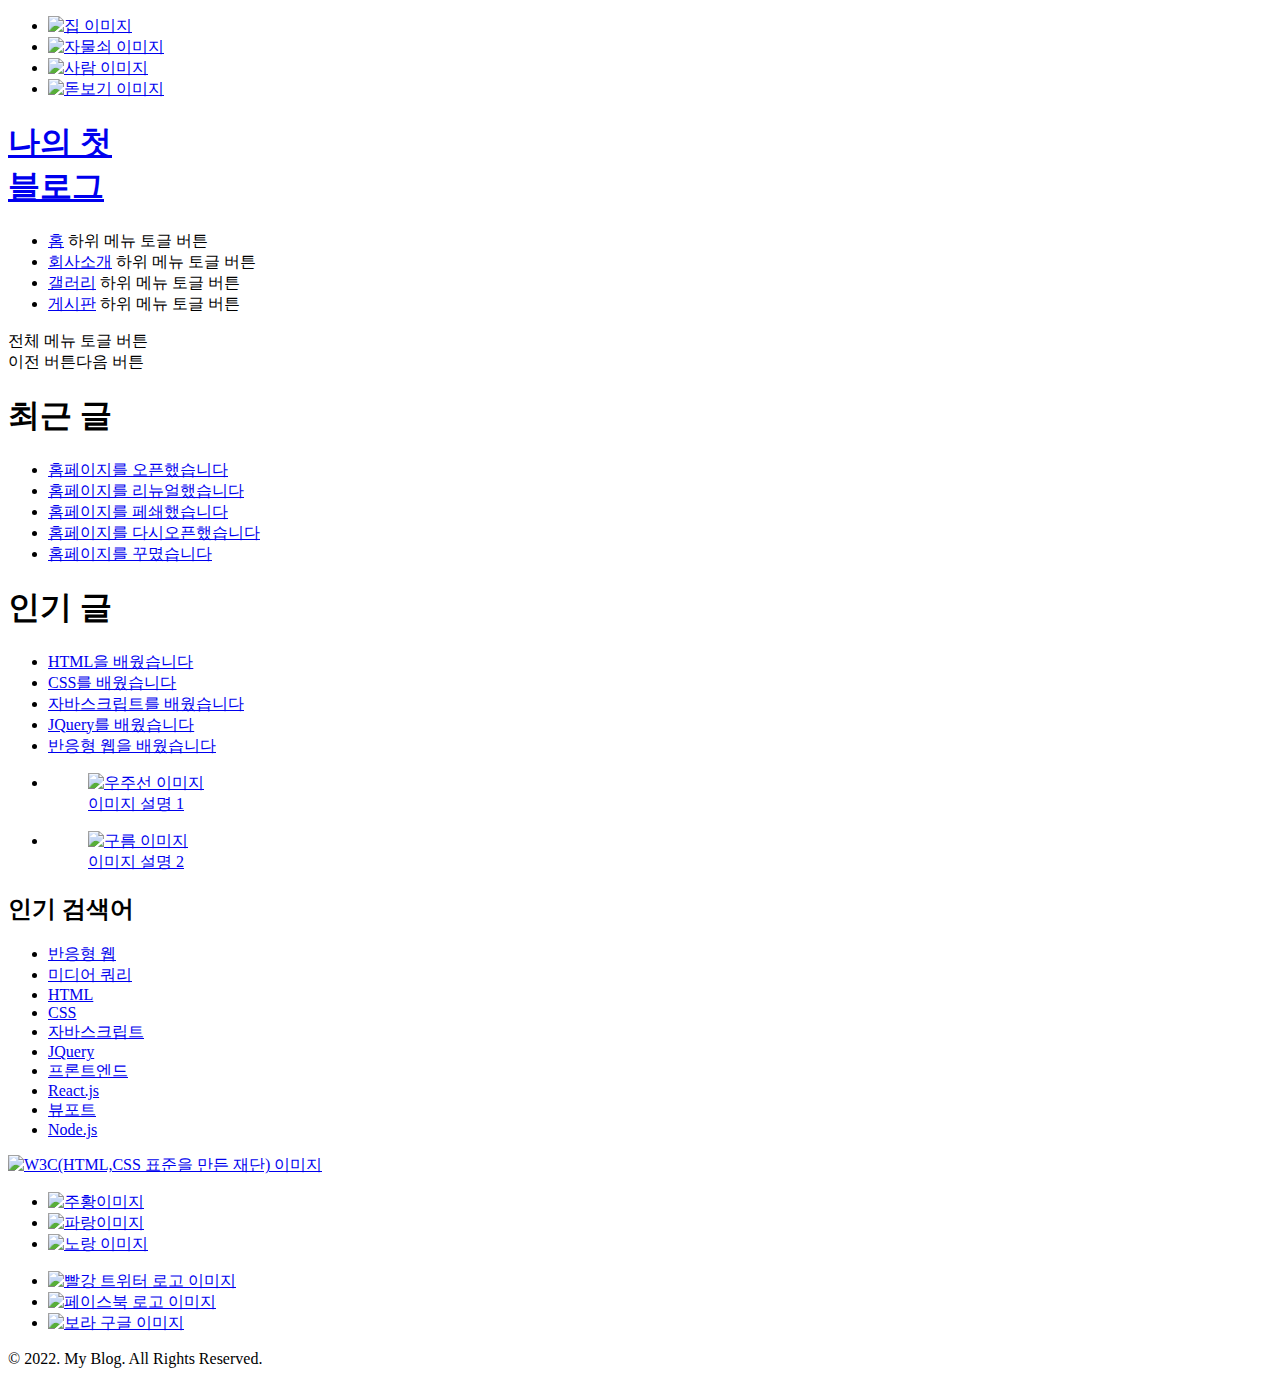
==== index.html @ bc7c9433 "HTML 파일을 업로드" ====
<!DOCTYPE html>
<html lang="ko">
<head>
    <meta charset="UTF-8">
    <meta http-equiv="X-UA-Compatible" content="IE=edge">
    <meta name="viewport" content="width=device-width, initial-scale=1.0, minimum-scale=1.0, maximum-scale=1.0, user-scalable=no">

    <!-- 추가적용한 것 : 최소스케일 minimum-scale=1.0, 최대스케일 maximum-scale=1.0, 사용자가 내 화면 스케일을 마음대로 확대축소 못하게 user-scalable=no -->
    <title>My Blog</title>
    <link href="css/reset.css" rel="stylesheet" type="text/css">
    <link href="css/default.css" rel="stylesheet" type="text/css">
    <link href="css/headerfooter.css" rel="stylesheet" type="text/css">
    <link href="images/favicon/favicon.ico" rel="shortcut icon">
    <link href="images/favicon/touch.png" rel="apple-touch-icon-precomposed">
    <script src="https://code.jquery.com/jquery-3.4.0.min.js"></script>
    <script src="js/flat.min.js"></script>  <!-- 이것은 무조건 아래에!!! -->
    <style>

    </style>
</head>
<body>
    <div id="wrap">
        <section class="info_section">
            <ul class="info_list">
                <li>
                    <a href="index.html">
                        <img src="images/s_images/info_icon_01.png" alt="집 이미지">
                    </a>  <!-- 홈으로 가기-->
                </li>
                <li>
                    <a href="#">
                        <img src="images/s_images/info_icon_02.png" alt="자물쇠 이미지">
                    </a>  <!-- 로그인-->
                </li>
                <li>
                    <a href="#">
                        <img src="images/s_images/info_icon_03.png" alt="사람 이미지">
                    </a>  <!-- 회원가입-->
                </li>
                <li>
                    <a href="#">
                        <img src="images/s_images/info_icon_04.png" alt="돋보기 이미지">
                    </a>  <!-- 검색-->
                </li>
            </ul>            
        </section>
        <header class="header">
            <h1 class="logo">
                <a href="index.html">나의 첫<br/>블로그</a>
            </h1>
            <nav class="nav">
                <ul class="gnb">
                    <li>
                        <a href="index.html">홈</a>
                        <span class="sub_menu_toggle_btn">하위 메뉴 토글 버튼</span>
                    </li>
                    <li>
                        <a href="introduce.html">회사소개</a>
                        <span class="sub_menu_toggle_btn">하위 메뉴 토글 버튼</span>
                    </li>
                    <li>
                        <a href="gallery.html">갤러리</a>
                        <span class="sub_menu_toggle_btn">하위 메뉴 토글 버튼</span>
                    </li>
                    <li>
                        <a href="board.html">게시판</a>
                        <span class="sub_menu_toggle_btn">하위 메뉴 토글 버튼</span>
                    </li>
                </ul>
            </nav>
            <span class="menu_toggle_btn">전체 메뉴 토글 버튼</span>
        </header>
        <section class="slider_section">
            <span class="prev_btn">이전 버튼</span><!--여기서 띄어쓰기나 엔터키 금지--><span class="next_btn">다음 버튼</span>   <!--이미지는 css에서 백그라운드로 넣을 예정-->
        </section>
        <section class="latest_post_section">
            <h1 class="title">최근 글</h1>
            <ul class="latest_post_list">
                <li><a href="#">홈페이지를 오픈했습니다</a></li>
                <li><a href="#">홈페이지를 리뉴얼했습니다</a></li>
                <li><a href="#">홈페이지를 페쇄했습니다</a></li>
                <li><a href="#">홈페이지를 다시오픈했습니다</a></li>
                <li><a href="#">홈페이지를 꾸몄습니다</a></li>
            </ul>
        </section>
        <section class="popular_post_section">
            <h1 class="title">인기 글</h1>
            <ul class="popular_post_list">
                <li><a href="#">HTML을 배웠습니다</a></li>
                <li><a href="#">CSS를 배웠습니다</a></li>
                <li><a href="#">자바스크립트를 배웠습니다</a></li>
                <li><a href="#">JQuery를 배웠습니다</a></li>
                <li><a href="#">반응형 웹을 배웠습니다</a></li>
            </ul>
        </section>
        <section class="gallery_section">
            <ul class="gallery_list">
                <li>
                    <a href="#">
                        <figure>
                            <img src="images/p_images/gallery_01.jpg" alt="우주선 이미지">
                            <figcaption>이미지 설명 1</figcaption>
                        </figure>
                    </a>
                </li>
                <li>
                    <a href="#">
                        <figure>
                            <img src="images/p_images/gallery_02.jpg" alt="구름 이미지">
                            <figcaption>이미지 설명 2</figcaption>
                        </figure>
                    </a>
                </li>
            </ul>
        </section>
        <section class="rankup_section">
            <h2 class="title">인기 검색어</h2>
            <ul class="rankup_list">
                <li><a href="#">반응형 웹</a></li>
                <li><a href="#">미디어 쿼리</a></li>
                <li><a href="#">HTML</a></li>
                <li><a href="#">CSS</a></li>
                <li><a href="#">자바스크립트</a></li>
                <li><a href="#">JQuery</a></li>
                <li><a href="#">프론트엔드</a></li>
                <li><a href="#">React.js</a></li>
                <li><a href="#">뷰포트</a></li>
                <li><a href="#">Node.js</a></li>
            </ul>
        </section>
        <section class="banner_section">
            <div class="banner_box_01">
                <a href="#">
                    <img src="images/s_images/banner_logo_00.png" alt="W3C(HTML,CSS 표준을 만든 재단) 이미지">
                </a>
            </div>
            <div class="banner_box_02">
                <ul class="banner_list">
                    <li>
                        <a href="#"><img src="images/s_images/banner_logo_01.png" alt="주황이미지"></a>
                    </li>
                    <li>
                        <a href="#"><img src="images/s_images/banner_logo_02.png" alt="파랑이미지"></a>
                    </li>
                    <li>
                        <a href="#"><img src="images/s_images/banner_logo_03.png" alt="노랑 이미지"></a>
                    </li>
                </ul>
            </div>
        </section>
        <section class="social_section">
            <ul class="social_list">
                <li>
                    <a href="#"><img src="images//s_images/social_icon_01.png" alt="빨강 트위터 로고 이미지"></a>
                </li>
                <li>
                    <a href="#"><img src="images//s_images/social_icon_02.png" alt="페이스북 로고 이미지"></a>
                </li>
                <li>
                    <a href="#"><img src="images//s_images/social_icon_03.png" alt="보라 구글 이미지"></a>
                </li>
            </ul>
        </section>
        <section class="footer">
            <p>&copy; 2022. My Blog. All Rights Reserved.</p>
        </section>
    </div>
</body>
</html>
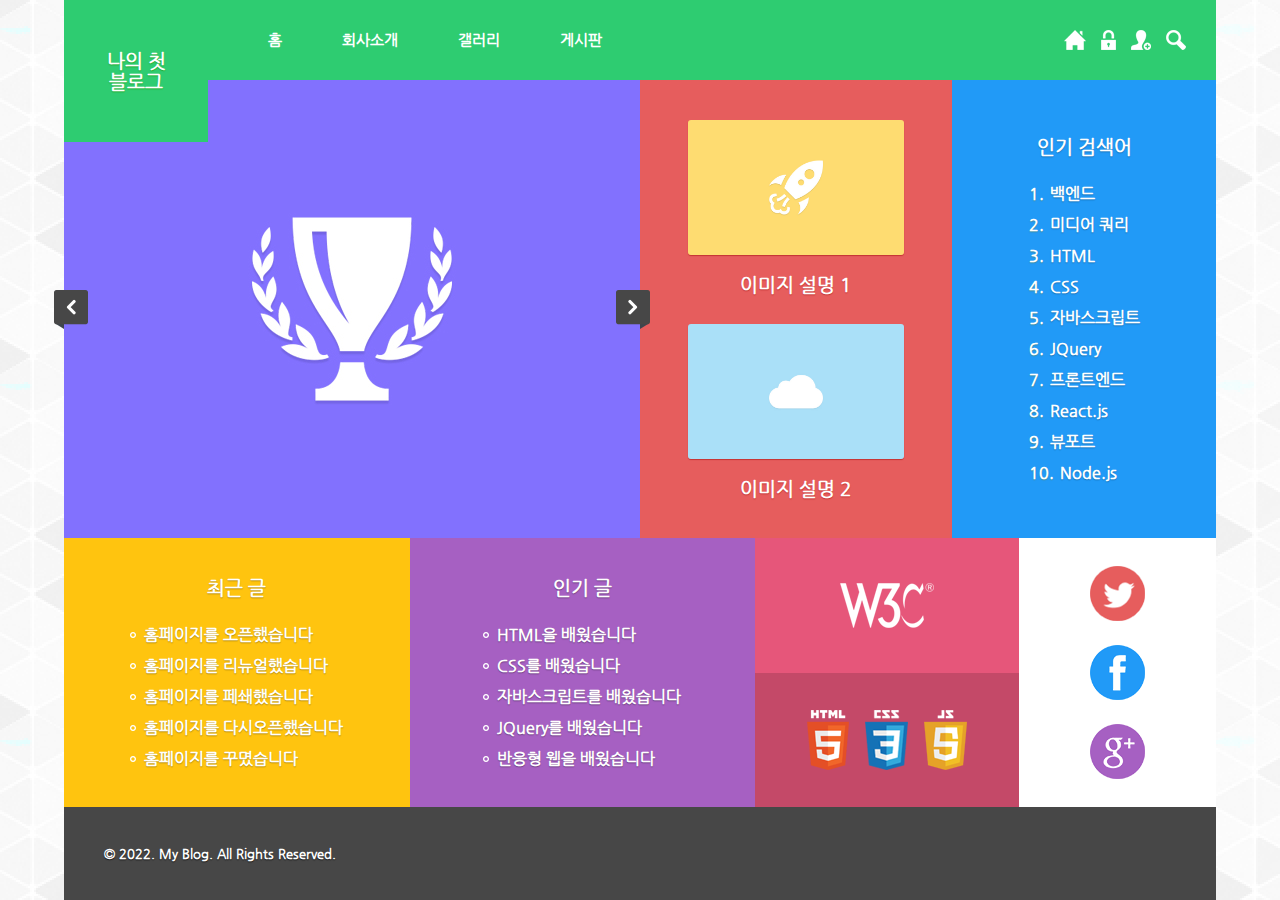
==== commit 915a6024: "인기 검색어의 반응형 웹을 백엔드로 수정" ====
--- a/index.html
+++ b/index.html
@@ -116,7 +116,7 @@
         <section class="rankup_section">
             <h2 class="title">인기 검색어</h2>
             <ul class="rankup_list">
-                <li><a href="#">반응형 웹</a></li>
+                <li><a href="#">백엔드</a></li>
                 <li><a href="#">미디어 쿼리</a></li>
                 <li><a href="#">HTML</a></li>
                 <li><a href="#">CSS</a></li>
@@ -166,4 +166,4 @@
         </section>
     </div>
 </body>
-</html>+</html>
--- a/css/default.css
+++ b/css/default.css
@@ -0,0 +1,416 @@
+/* 변수 */
+:root {
+    --main-color: #2ecc71;
+    --main-color-booder: #39d67c;
+    --logo-text-shadow: #25ab2e;
+
+    --nav-background-color: #2c3e50;
+
+    --latest_post-background-color: #ffc40f;
+    --latest_post-text-shadow: #b98e0b;
+
+    --title: #fff;  /* 최근 글, 인기 글 */
+
+    --popular_post-background-color: #a660c2;
+    --popular_post-text-shadow: #714185;
+
+    --gallery-background-color: #e65d5d;
+    --gallery-shadow: #c43434;
+
+    --rankup-background-color: #219af7;
+    --rankup-text-shadow: #1974ba;
+    --rankup_list-border: white;
+
+    --white: #fff;  /* white 색상을 이렇게 표현하기도 한다 */
+
+    --banner_box_01-background-color: #e6567a;
+    --banner_box_02-background-color: #c44968;
+
+    --social_section-background-color: #fff;
+
+    --footer-background-color: #474747;
+    --footer-text-shadow: #191919;
+}
+
+
+/* 모바일용 CSS */
+/* 모바일 - 슬라이더 영역 CSS */
+.slider_section {
+    order: 3;
+    display: flex;
+    justify-content: space-between;  /* 주축방향으로 양 끝에 배치 */
+    align-items: center;             /* 교차축 방향으로 가운데 배치 */
+    width: 100%;
+    height: 300px;
+    background: url(../images/p_images/slider_01.jpg) center center no-repeat;
+}
+
+.slider_section span {
+    width: 34px;   /* 만든 이미지 가로 절반크기 */
+    height: 39px;  /* 만든 이미지 세로크기 */
+    text-indent: -9999px;   /* 글씨 안보이게 저멀리 치우기 */ 
+    background: url(../images/s_images/slider_arrow.png) no-repeat;
+}
+
+.slider_section span.prev_btn {
+    margin-left: -10px;    /* 좌측 바깥으로 10px 밀어내기 위해 */
+    background-position: 0 0;  /* background-position: x축 위치 y축 위치; */
+}
+
+.slider_section span.next_btn {
+    margin-right: -10px;   /* 우측 바깥으로 10px 밀어내기 위해 */
+    background-position: -34px 0;  /* background-position: x축 위치 y축 위치; */
+}
+
+/* 모바일 - 최근 글, 인기 글 영역 CSS */
+.latest_post_section {
+    order: 4;
+    background-color: var(--latest_post-background-color);
+    text-shadow: 0 1px 1px var(--latest_post-text-shadow);
+}
+
+.popular_post_section {
+    order: 5;
+    background-color: var(--popular_post-background-color);
+    text-shadow: 0 1px 1px var(--popular_post-text-shadow);
+}
+
+.latest_post_section,
+.popular_post_section {
+    padding: 40px 12.5%;   /* 위아래 고정패딩, 좌우 반응형 패딩 40/320*100 */
+}
+
+.title {
+    font-size: 1.188em;
+    text-align: center;
+    color: var(--title);
+    margin-bottom: 30px;  
+}
+
+.latest_post_list li,
+.popular_post_list li {
+    margin-top: 15px;
+    font-weight: bold;
+    background: url(../images/s_images/post_circle_icon.png) left center no-repeat;
+    padding-left: 14px;
+} 
+
+.latest_post_list li:first-child,
+.popular_post_list li:first-child {
+    margin-top: 0;
+}
+
+/* 모바일 - 갤러리 영역 CSS */
+.gallery_section {
+    order: 6;
+    padding: 50px 12.5%;   /* 위아래 고정패딩, 좌우 반응형 패딩 40/320*100 */
+    background-color: var(--gallery-background-color);
+    text-align: center;
+    text-shadow: 0 1px 1px var(--gallery-shadow);
+}
+
+.gallery_section img {
+    width: 100%;    /* 이미지 크기가 커서 넘치므로 줄인다 -> padding 크기 제외하고 안넘치고 최대한 크게 하는 것 */ 
+    max-width: 100%;   /* 이미지 크기 조절시 해상도 깨지지 않게 이미지 본래 너비보다 더 커지지 않게하는 것 */
+    border-radius: 3px;
+    box-shadow: 0 1px 1px var(--gallery-shadow);
+}
+
+.gallery_list li:nth-child(2) {
+    margin-top: 30px;
+}
+
+.gallery_list li figcaption {
+    margin-top: 20px;
+    font-size: 1.188em;
+    font-weight: bold;
+}
+
+/* 모바일 - 인기 검색어 영역 CSS */
+.rankup_section {
+    order: 7;
+    background-color: var(--rankup-background-color);
+    padding: 40px 12.5%;   /* 위아래 고정패딩, 좌우 반응형 패딩 40/320*100 */
+    text-shadow: 0 1px 1px var(--rankup-text-shadow);
+}
+
+.rankup_list {
+    display: flex;  /* 가로 방향으로 */
+    flex-wrap: wrap;   /* 여러줄 */
+    justify-content: space-between;
+}
+
+.rankup_list li {
+    width: 47.91667%;  /* (320-40-40-사이간격10)을 2로 나누고 또 이것을 (320-40-40)으로 나눈다 -> 115/240*100=47.91666666666667 */
+    margin-top: 15px;
+}
+
+.rankup_list li:first-child,
+.rankup_list li:nth-child(2) {
+    margin-top: 0;
+}
+
+.rankup_list li a {
+    border: 1px solid var(--rankup_list-border);
+    border-radius: 5px;
+
+    display: block;   /* a태그에 display: block; 속성을 주어 width값이 나타나게 함 */
+    padding: 10px 0;
+    text-align: center;
+    font-weight: bold;
+}
+
+/* 모바일 - 배너 영역 CSS */
+.banner_section {
+    order: 8;
+}
+
+.banner_box_01 {
+    background-color: var(--banner_box_01-background-color);
+}
+
+.banner_box_02 {
+    background-color: var(--banner_box_02-background-color);
+}
+
+.banner_box_01 a {
+    display: block;   /* inline 요소인 a태그를 block 요소로 바꿈 */
+    text-align: center;
+    padding: 30px 0;
+}
+
+.banner_list {
+    display: flex;   /* 기본값인 가로배치됨 */
+    justify-content: space-between;
+    padding: 30px 12.5%;   /* 위아래 고정패딩, 좌우 반응형 패딩 40/320*100 */
+}
+
+/* 모바일 - SNS 영역 CSS */
+.social_section {
+    order: 9;
+    padding: 30px 12.5%;   /* 위아래 고정패딩, 좌우 반응형 패딩 40/320*100 */
+    background-color: var(--social_section-background-color);
+}
+
+.social_list {
+    display: flex;
+    justify-content: space-between;
+}
+
+
+/* 태블릿용 CSS */
+@media all and (min-width: 768px) {
+    /* 태블릿 - 슬라이더 영역 CSS */
+    .slider_section {
+        width: 59.89583%;   /* 460px/768px*100=59.89583333333333% */
+        height: auto;  /* 모바일에서 적용한 높이를 자동으로 변경. 나중에 옆에 생기는 영역에 영향을 받을 것임 */
+    }
+
+    .slider_section span {
+        z-index: 10;  /* 네비게이션 메뉴 > 슬라이더 버튼 > 나머지 */
+        position: relative;
+    }
+
+    /* 태블릿 - 최근 글, 인기 글 영역 CSS */
+    .latest_post_section {
+        order: 5;
+    }
+
+    .popular_post_section {
+        order: 6;
+    }
+
+    .latest_post_section,
+    .popular_post_section {
+        width: 31.25%;    /* 240px/768px*100=41.66666666666667*/
+        padding-left: 5.20833%;
+        padding-right: 5.20833%;   /* 모바일에서 주었던 반응형 패딩을 태블릿용 반응형 패딩으로 변경  40px/320px*100=12.5% ---> 40px/768px*100=5.20833% */
+    }
+
+    /* 태블릿 - 갤러리 영역 CSS */
+    .gallery_section {
+        order: 8;
+        width: 60.9375%;  /* 468px/768px*100=71.35416666666667 */
+        padding-left: 5.20833%;
+        padding-right: 5.20833%;   /* 모바일에서 주었던 반응형 패딩을 태블릿용 반응형 패딩으로 변경  40px/320px*100=12.5% ---> 40px/768px*100=5.20833% */
+    }
+
+    .gallery_list {
+        display: flex; /* 기본값인 가로형으로 보이게 됨 */
+    }
+
+    .gallery_list li:nth-child(2) {
+        margin-top: 0;
+        margin-left: 5.98290%;  /* 28px/갤러리의 태블릿 너비에서 좌우 패딩 뺀 값*100 = 28px/(548-40-40)px*100 = 28px/468px*100 = 5.982905982905983 */
+    }
+
+    .gallery_list li {
+        width: 47.00855%;  /* (548-40-40-28)/2를 (548-40-40)로 우선 나눈다. -> 220px/468px*100=47.00854700854701 */
+
+        /* (47.00855*2)+5.98290=100% */
+    }
+
+    /* 태블릿 - 인기 검색어 영역 CSS */
+    .rankup_section {
+        order: 4;
+        width: 29.6875%;   /* (768-슬라이더영역460-40-40)/768*100=228px/768px*100=29.6875 */
+        padding-left: 5.20833%;
+        padding-right: 5.20833%;   /* 모바일에서 주었던 반응형 패딩을 태블릿용 반응형 패딩으로 변경  40px/320px*100=12.5% ---> 40px/768px*100=5.20833% */
+    }
+
+    /* 태블릿 - 배너 영역 CSS */
+    .banner_section {
+        order: 9;
+        width: 28.64583%;   /* (768-갤러리영역468-40-40)/768*100=220/768*100=28.64583333333333 */
+        display: flex;
+        flex-direction: column;
+    }
+
+    .banner_section div {
+        flex: 1 1 0;
+    }
+
+    .banner_box_01 {
+        display: flex;
+        justify-content: center;
+        align-items: center;
+    }
+
+    .banner_box_01 a {
+        display: inline;  /* 모바일에서 inline 요소인 a태그를 block 요소로 바꿈 -> 여기서 다시 inline 요소로 되돌린다.  */
+        padding: 0;   /* 모바일에서 가운데 정렬을 위해 주었던 padding 삭제(태블릿에서 flex로 가운데 정렬했기 때문에 필요없어졌기 때문) */
+    }
+
+    .banner_box_02 {
+        display: flex;
+        justify-content: center;
+        align-items: center;
+    }
+
+    .banner_list {
+        padding: 0;  /* 모바일에서 주었던 padding 필요없어져서 삭제 */
+        justify-content: flex-start;  /* 모바일에서 주었던 justify-content: space-between;을 필요없어져서 기본값인 justify-content: flex-start; 으로 변경 */
+    }
+
+    .banner_list li {
+        margin: 0 8px;  /* 8px은 미미하므로 반응형으로 안 바꾼다 */
+    }
+
+    /* 태블릿 - SNS 영역 CSS */
+    .social_section {
+        order: 7;
+        width: 16.66667%;   /* (768-최근글 영역240-인기글 영역240-40-40-40-40)/768*100=128/768*100=16.66666666666667 */
+        padding: 0;  /* 모바일에서 주었던 padding 삭제 */
+
+        display: flex;
+        justify-content: center;
+        align-items: center;
+    }
+
+    .social_list {
+        flex-direction: column;
+        justify-content: flex-start;
+    }
+
+    .social_list li:nth-child(2) {
+        margin: 24px 0;
+    }
+}
+
+
+/* PC용 CSS */
+@media all and (min-width: 960px) {
+    /* PC - 슬라이더 영역 CSS */
+    .slider_section {
+        order: 2;
+        width: 50%;  /* 480px/960px*100 */
+    }
+
+    /* PC - 최근 글, 인기 글 영역 CSS */
+    .latest_post_section,
+    .popular_post_section {
+        width: 30%;
+        padding-left: 0;
+        padding-right: 0;
+
+        display: flex;
+        flex-direction: column;  
+        align-items: center;   /* flex를 이용하여 가운데 정렬*/
+    }
+
+    /* PC - 갤러리 영역 CSS */
+    .gallery_section {
+        order: 3;
+        width: 18.75%;  /* 180px/960px*100 */
+        padding: 40px 4.16667%;  /* 태블릿에서 주었던 좌우 반응형 패딩을 PC용 반응형 패딩으로 변경  40px/960px*100=4.166666666666667% */
+    }
+
+    .gallery_list {
+        /* 세로 정렬로 만드는 방법1
+        display: flex;
+        flex-direction: column; */
+        display: block;  /* 세로 정렬로 만드는 방법2 */
+    }
+
+    .gallery_list li {
+        width: auto;  /* 태블릿에서 지정한 너비를 auto로 수정, 자동으로 크기에 맞춤 */
+    }
+
+    .gallery_list li:nth-child(2) {
+        margin-left: 0;
+        margin-top: 30px;
+    }
+
+    /* PC - 인기 검색어 영역 CSS */
+    .rankup_section {
+        display: flex;
+        flex-direction: column;
+        width: 22.91667%;  /* (960-슬라이더 너비480-갤러리 너비180-갤러리 좌우 패딩80)/960*100=220px/960px*100=22.91666666666667 */
+        padding: 40px 0;
+        align-items: center;
+        justify-content: center;
+    }
+
+    .rankup_list {
+        /* 세로 정렬로 만드는 방법1
+        display: flex;
+        flex-direction: column; */
+        display: block;  /* 세로 정렬로 만드는 방법2 */
+    }
+
+    .rankup_list li:nth-child(2) {
+        margin-top: 15px;
+    }
+
+    .rankup_list li {
+        width: auto;  /* 너비를 auto로 수정, 자동으로 크기에 맞춤 */
+        text-align: left;  /* 원래 left 라서 표시 안남 */
+        counter-increment: rankup-counter;  /* rankup-counter은 변수name */
+    }
+
+    .rankup_list li::before {
+        content: counter(rankup-counter) '.';  /* counter(변수name) 뒤에 한칸 띄우고  ''안에 추가로 넣고 싶은 것 추가 가능하다. 여기서는 점 1개만 추가했다 */
+        color: white;
+        font-weight: bold;
+        text-shadow: 0 1px 1px #428e9e;  /* 옆의 글씨의 그림자 색상(#1974ba)과 조금 다른 것으로 줘봤다 */
+        padding-right: 6px;    /* PC영역에서만 있는 것이라 반응형으로 안바꿈 */
+    }
+
+    .rankup_list li a {
+        display: inline;
+        padding: 0;
+        border: 0;
+    }
+
+    /* PC - 배너 영역 CSS */
+    .banner_section {
+        order: 7;
+        width: 22.91667%;  /* 220px/960px*100=22.91666666666667 */
+    }
+
+    /* PC - SNS 영역 CSS */
+    .social_section {
+        order: 8;
+        width: 17.08333%;  /* (100%-최근글 영역30%-인기글 영역30%-배너 영역22.91667%=17.08333% */
+    }
+}--- a/css/headerfooter.css
+++ b/css/headerfooter.css
@@ -0,0 +1,290 @@
+/* 변수 */
+:root {
+    --main-color: #2ecc71;
+    --main-color-booder: #39d67c;
+    --logo-text-shadow: #25ab2e;
+
+    --nav-background-color: #2c3e50;
+
+    --latest_post-background-color: #ffc40f;
+    --latest_post-text-shadow: #b98e0b;
+
+    --title: #fff;  /* 최근 글, 인기 글 */
+
+    --popular_post-background-color: #a660c2;
+    --popular_post-text-shadow: #714185;
+
+    --gallery-background-color: #e65d5d;
+    --gallery-shadow: #c43434;
+
+    --rankup-background-color: #219af7;
+    --rankup-text-shadow: #1974ba;
+    --rankup_list-border: white;
+
+    --white: #fff;  /* white 색상을 이렇게 표현하기도 한다 */
+
+    --banner_box_01-background-color: #e6567a;
+    --banner_box_02-background-color: #c44968;
+
+    --social_section-background-color: #fff;
+
+    --footer-background-color: #474747;
+    --footer-text-shadow: #191919;
+}
+
+
+/* 모바일용 CSS */
+/* 기본 CSS */
+#wrap {
+    display: flex;
+    flex-flow: column nowrap; /* 세로 방향 세로기준 한줄 */ 
+    width: 80%;  /* 모바일과 태블릿은 80%가 적당 */
+    margin: 0 auto;
+    max-width: 1200px;  /* 최대너비 제한하기 */
+}
+
+/* 모바일 - 인포 영역 CSS */
+.info_section {
+    order: 1;
+    width: 100%;
+    background-color: var(--main-color);
+    border-bottom: 1px solid var(--main-color-booder);
+}
+
+.info_list {
+    display: flex;
+
+}
+
+.info_list li {
+    width: 25%;
+    text-align: center;
+}
+
+.info_list li a {
+    display: block;
+    padding: 15px 0;
+}
+
+/* 모바일 - 헤더 영역 CSS */
+.header {
+    order: 2;
+    display: flex;
+    flex-direction: column;
+    position: relative;  /* 자식요소인 .menu_toggle_btn 에 position: absolute; 를 주기 위해서 */
+    width: 100%;
+}
+
+.logo {
+    order: 1;  /* order 2번 중 1번이다 */
+    width: 100%;
+    padding: 30px 0;
+    font-size: 1.188em;
+    line-height: 21px;
+    text-align: center;
+    background-color: var(--main-color);
+    text-shadow: 0 1px 1px var(--logo-text-shadow);
+}
+
+.nav {
+    order: 2;  /* order 2번 중 2번이다 */
+    width: 100%;
+}
+
+.gnb {
+    display: none;   /* 맨 나중에 만드는 설정이다. 모바일과 태블릿에서 안보이게 해놓고 제이쿼리와 자바스크립트로 햄버거 버튼에 마우스 클릭했을 때 보여지게 할 예정 */
+}
+
+.gnb li {
+    display: flex;
+    background-color: var(--nav-background-color);
+}
+
+.gnb li a {
+    width: 80%;
+    padding: 20px 0 20px 20px;   /* 위 오른쪽 아래 왼쪽(시계방향) */
+    font-size: 0.938em;
+    font-weight: bold;
+}
+
+.gnb li span {
+    width: 20%;
+    text-indent: -9999px;   /* 글씨를 주었던 것을 왼쪽으로 -9999px 이동시켜 안보이게 치운다. (글씨는 허상) 그리고 그 자리에 이미지를 넣어 대체한다. */
+    background-image: url(../images/s_images/sub_menu_toggle_btn.png);
+    background-position: center center;
+    background-repeat: no-repeat;
+    /* 위 세 줄을 한 번에 표현하는 법
+    background: url(../images/s_images/sub_menu_toggle_btn.png) center center no-repeat; */
+    cursor: pointer;
+}
+
+.menu_toggle_btn {
+    display: block;   /* span이라 inline인데 block으로 변경 */
+    width: 30px;
+    height: 30px;
+    position: absolute;
+    /* 이 버튼이 포함되어 있는 부모인 header 클래스가 position: relative; 이기 때문에 위치를 변경하기 위해서는 position: absolute; 로 설정해야 함 */
+    top: 10px;
+    right: 10px;
+    text-indent: -9999px;
+    background: url(../images/s_images/menu_toggle_btn.png);  /* 햄버거 아이콘 */
+    cursor: pointer;
+}
+
+/* 모바일 - 푸터 영역 CSS */
+.footer {
+    order: 10;
+    width: 100%;
+    background-color: var(--footer-background-color);
+}
+
+.footer p {
+    color: #fff;
+    text-align: center;
+    font-size: 0.813em;
+    padding: 20px;
+    font-weight: bold;
+    text-shadow: 0 1px 1px var(--footer-text-shadow);
+}
+
+
+/* 태블릿용 CSS */
+@media all and (min-width: 768px) {
+    /* 기본 CSS */
+    #wrap {
+        display: flex; /* 모바일에 적용되었던 것과 동일하므로 안줘도 됨 */
+        flex-flow: row wrap; /* 가로 방향 가로기준 여러줄 */
+        width: 80%;  /* 모바일에 적용되었던 것과 동일하므로 안줘도 됨 */
+    }
+
+    /* 태블릿 - 헤더 영역 CSS */
+    .header {
+        /* display: flex; 를 다시 쓰지 않는 이유 --> 모바일에서 이미 display: flex; 를 정의해주었기 때문에 이를 상속받아서 그대로 사용 */
+        flex-direction: row;  
+        /* 모바일에서는 세로 방향이었지만, 태블릿에서는 가로 방향으로 놓기 위해서 row로 설정 */
+    }
+
+    .logo {
+        position: absolute;
+        top: 0;
+        left: 0;   /* 여기서 뒤에 nav가 깔리면서 겹친 상태가 된다 */
+        width: 15.625%;   /* 120px/768px*100  (태블릿이므로 960px이 아닌 768px로 나눈다.) */
+        z-index: 10;
+        padding: 0;   /* 모바일에서 준 padding 삭제 */
+    }
+
+    .logo a {
+        display: block;
+        padding: 50px 0;
+    }
+
+    .nav {
+        position: relative;
+        min-height: 80px;   /* 최소 높이 임의지정 */
+        background-color: var(--main-color);
+    }
+
+    .gnb {
+        position: absolute;  /* 자동으로 기본값이 적용되어 좌측위로 쏠림 */
+        top: 100%;  /* 위에서 100% 내려옴(nav 최소높이 임의 지정한 80px) */
+        right: 0;   /* 오른쪽으로 쏠리게 됨 */
+        width: 40.10416%;    /* 308px/768px*100=40.10416666666667% */
+        z-index: 20;  /* 태블릿에서 햄버거 버튼을 누르면 뜨는 것이므로 최대한 위에 뜨게 */
+    }
+
+    .menu_toggle_btn {
+        top: 25px;   /*(nav 최소높이 80px - menu_toggle_btn 이미지 높이 30px)/2 = 25px */
+        right: 30px;
+        z-index: 20;
+    } 
+
+    /* 태블릿 - 푸터 영역 CSS */
+    .footer p {
+        padding: 40px;
+    }       
+}
+
+
+/* PC용 CSS */
+@media all and (min-width: 960px) {
+    /* 기본 CSS */
+    #wrap {
+        display: flex; /* 모바일과 태블릿에 적용되었던 것과 동일하므로 안줘도 됨 */
+        flex-flow: row wrap; /* 태블릿에 적용되었던 것과 동일하므로 안줘도 됨 */
+        width: 90%;  /* PC에서 90%가 적당 */
+        position: relative;
+    }
+    /* PC - 인포 영역 CSS */
+    .info_section {
+        order: 0;
+        position: absolute;   /* 상단 우측 위에 오도록 하기 위해 */
+        top: 30px;
+        right: 30px;
+        z-index: 30;
+        width: auto;  /* 가로너비를 100%에서 auto로 수정, 자동으로 크기에 맞춤 */
+        border-bottom: 0;  /* 위에서 적용한 border-bottom: 1px solid #39d67c; 삭제 */
+    }
+
+    .info_list li {
+        width: auto;  /* 가로너비를 25%에서 auto로 수정, 육안으로 변화없음 */
+        margin-left: 15px;
+    }
+    .info_list li a {
+        padding: 0;   /* 위에서 적용한 padding 삭제 */
+    }
+
+    /* PC - 헤더 영역 CSS */
+    .header {
+        order: 1;
+        justify-content: flex-end;
+        position: static; 
+        /* 헤더 영역 내부의 요소들이 PC환경에서는 flex로만 적용시키기 위해서 모바일과 태블릿에서 적용한 position: relative;를 기본값인 position: static;으로 돌려놓는다  */
+    }
+
+    .logo {
+        width: 12.5%;  /* 120px/960px*100  (PC영역은 960px이므로 960px로 나눈다) */
+    }
+
+    .nav {
+        display: flex;
+        align-items: center;
+        position: static;   /* 태블릿에서 적용한 position 값을 기본값인 position: static;으로 돌려놓는다 */
+        width: 87.5%;  /* (960-120)/960*100=840/960*100 */
+    }
+
+    .gnb {
+        display: flex;
+        flex-direction: row;
+        position: static;   /* 태블릿에서 적용한 position 값을 기본값인 position: static;으로 돌려놓는다 */
+        width: 100%;
+    }
+
+    .gnb li {
+        display: block;   /* 위에서 적용한 것 변경 */
+        background: none;   /* 위에서 적용한 배경 샥제 */
+        margin-left: 5.95238%;   /* 50px/840px*100   (PC 960px에서 logo 120px을 뺀 nav 840px로 나눠야 한다) */
+    }
+
+    .gnb li a {
+        width: auto;  /* 모바일에서 적용한 크기 변경 */
+        padding: 0;   /* 모바일에서 적용한 padding 삭제 */
+        text-indent: 0;
+    }
+
+    .gnb li span {
+        display: none;  /* 하위 메뉴 토글 버튼인 span삭제하기 */
+    }
+
+    .menu_toggle_btn {
+        display: none;  /* PC에서는 이 버튼이 보일 필요 없으므로 위에서 적용한 것 삭제 */ 
+    }
+
+    /* PC - 푸터 영역 CSS */
+    .footer {
+        order: 9;
+    }
+
+    .footer p {
+        text-align: left;   /* 대부분 Pc에서는 이 내용이 좌측하단에 온다 */
+    }
+}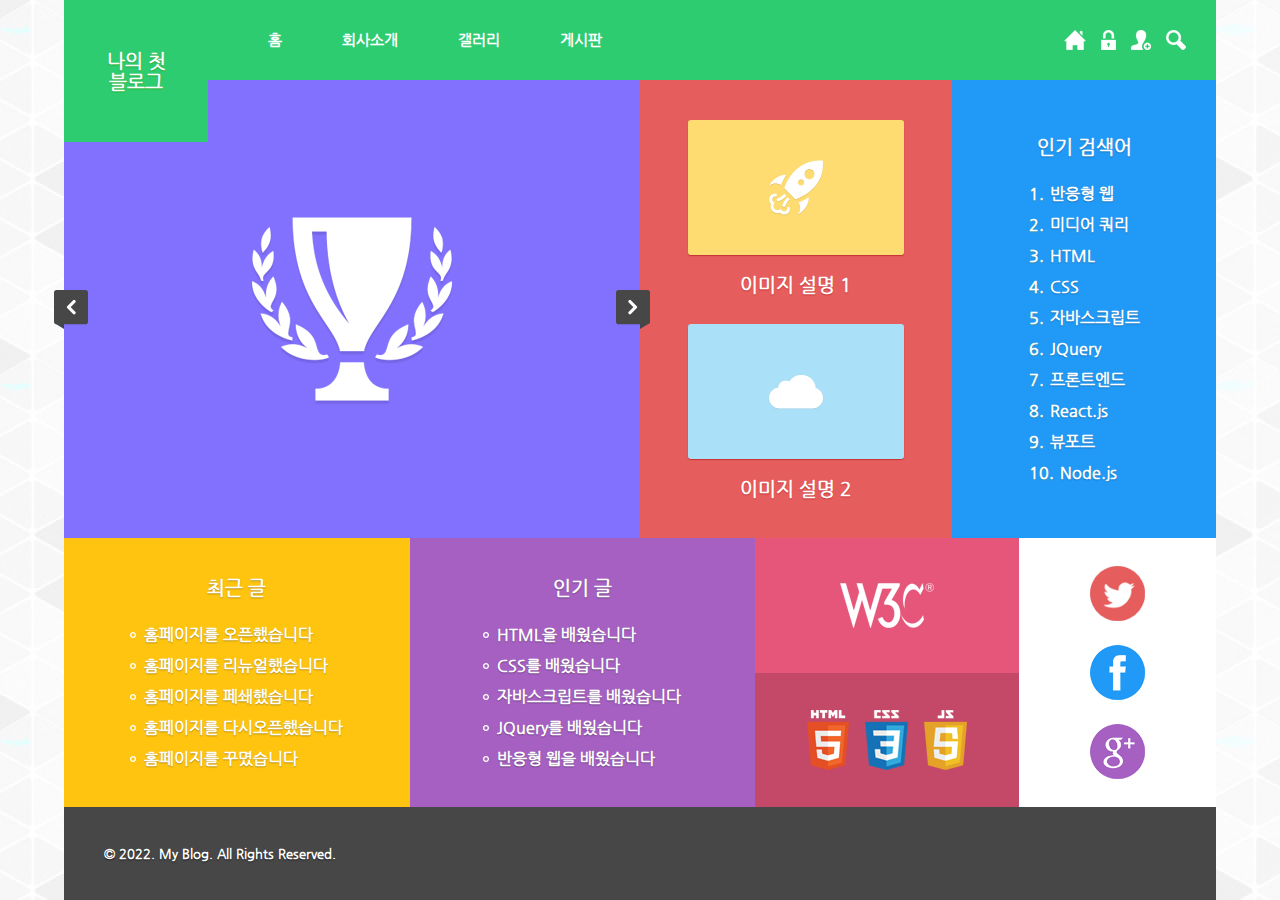
==== commit bb2b0064: "백엔드를 반응형 웹으로 수정" ====
--- a/index.html
+++ b/index.html
@@ -116,7 +116,7 @@
         <section class="rankup_section">
             <h2 class="title">인기 검색어</h2>
             <ul class="rankup_list">
-                <li><a href="#">백엔드</a></li>
+                <li><a href="#">반응형 웹</a></li>
                 <li><a href="#">미디어 쿼리</a></li>
                 <li><a href="#">HTML</a></li>
                 <li><a href="#">CSS</a></li>
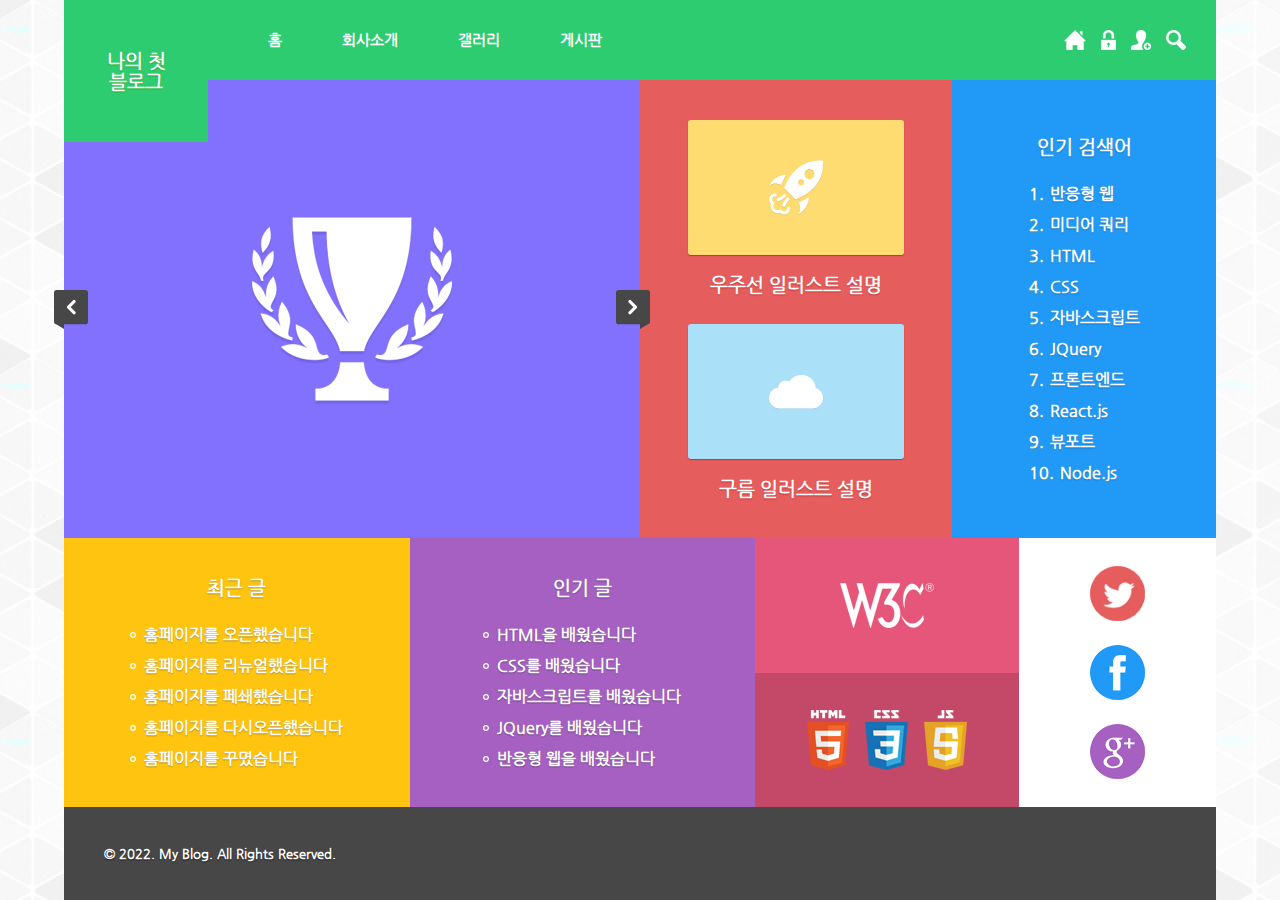
==== commit 4a7e1c89: "add favicon" ====
--- a/index.html
+++ b/index.html
@@ -99,7 +99,7 @@
                     <a href="#">
                         <figure>
                             <img src="images/p_images/gallery_01.jpg" alt="우주선 이미지">
-                            <figcaption>이미지 설명 1</figcaption>
+                            <figcaption>우주선 일러스트 설명</figcaption>
                         </figure>
                     </a>
                 </li>
@@ -107,7 +107,7 @@
                     <a href="#">
                         <figure>
                             <img src="images/p_images/gallery_02.jpg" alt="구름 이미지">
-                            <figcaption>이미지 설명 2</figcaption>
+                            <figcaption>구름 일러스트 설명</figcaption>
                         </figure>
                     </a>
                 </li>
